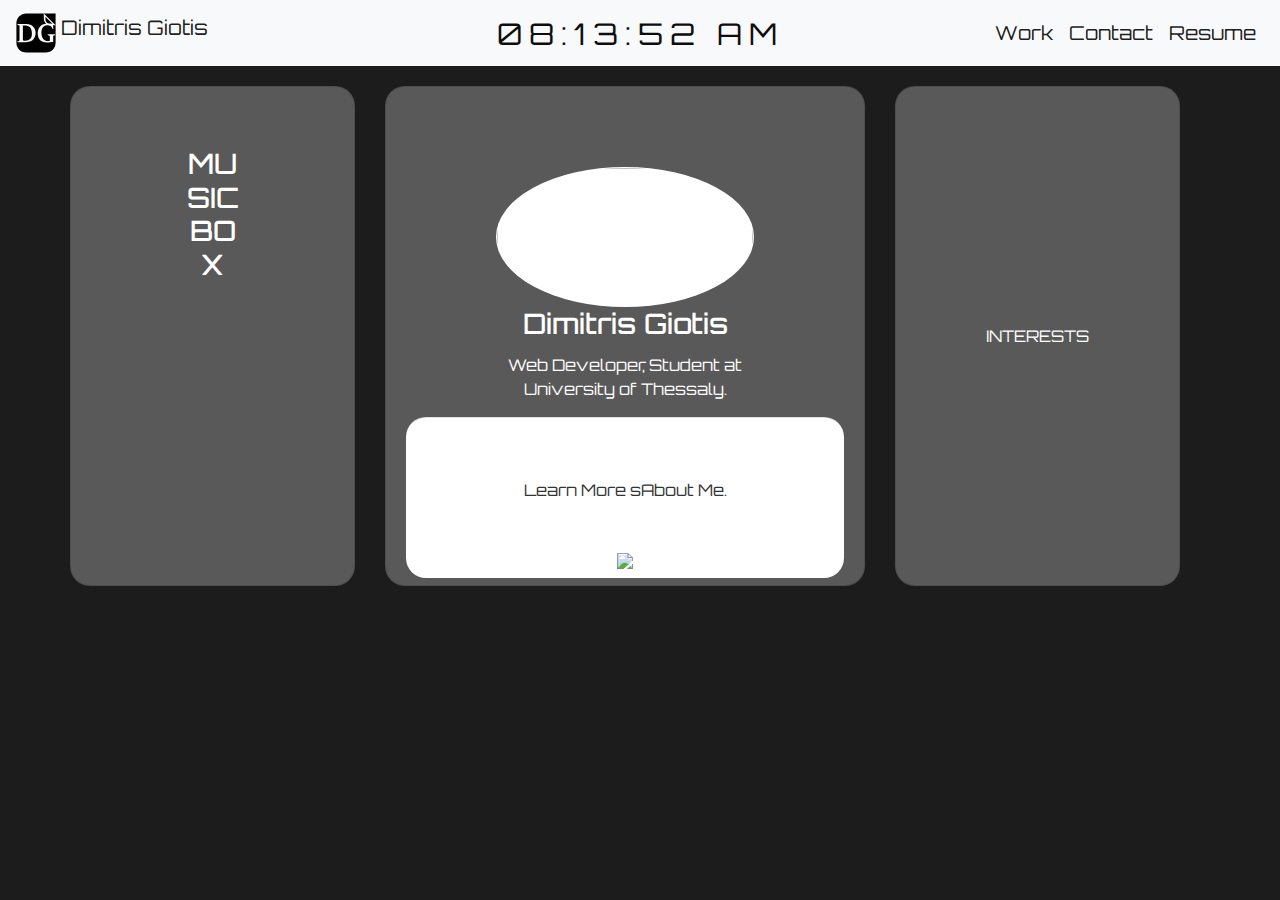
==== index.html @ 6e77fe8d "itworxdd" ====
<!DOCTYPE html>
<html lang="en">
<head>
    <meta charset="UTF-8">
    <meta http-equiv="X-UA-Compatible" content="IE=edge">
    <meta name="viewport" content="width=device-width, initial-scale=1.0">
    <link rel="stylesheet" href="https://cdn.jsdelivr.net/npm/bootstrap@4.3.1/dist/css/bootstrap.min.css" integrity="sha384-ggOyR0iXCbMQv3Xipma34MD+dH/1fQ784/j6cY/iJTQUOhcWr7x9JvoRxT2MZw1T" crossorigin="anonymous">
    <link rel="stylesheet" href="styles.css">
    <link href="https://fonts.googleapis.com/css2?family=Montserrat&family=Orbitron&family=Roboto:ital,wght@0,300;1,400&display=swap" rel="stylesheet"> 
    <title>Dimitris Giotis Profile</title>
</head>
<body>
    
        <nav class=" navbar navbar-expand-sm navbar-light bg-light">
            <a 
                href="#"
                class="navbar-brand">
                <img class="d-inline-block align-top"
                     src="logo.svg"
                     height="40px"
                     width="40px"/>
                     Dimitris Giotis
            </a>
            <div id="MyClockDisplay" class="clock" style="justify-content:bottom" onload="showTime()">
            </div>
            <div class="collapse navbar-collapse" id="navbarNav">
                <ul class="navbar-nav">
                    <li class="nav-item active" id="Work">
                        <a href="#" class="nav-link active">Work</a>
                    </li>
                    <li class="nav-item active"id="Contact">
                        <a href="#" class="nav-link active">Contact</a>
                    </li>
                    <li class="nav-item active" id="Resume">
                        <a href="#" class="nav-link active">Resume</a>
                    </li>
                </ul>
                
            </div>
        </nav>



        <div class="card-deck justify-content-center">
            <div class="container">
                <div class="row">
                    <div class="card col-lg-3 col-md-12 col-sm-12 col-3 col-xs-12">
                        <div class="card-body ">
                            <h3 class="card-title">MUSIC BOX</h3>
                            <iframe style="border-radius:12px" src="https://open.spotify.com/embed/playlist/22abQlBaelhXcKUdrqdOMu?utm_source=generator" width="100%" height="352" frameBorder="0" allowfullscreen="" allow="autoplay; clipboard-write; encrypted-media; fullscreen; picture-in-picture" loading="lazy"></iframe>
                        </div>
                        
                        
        
                    </div>
                    <div class="card col-lg-6  col-md-12 col-sm-12 col-6">
                        
                        <div class="card-body">
                            <img src="images/profile pic.jpg" class="card-img">
                            <h3 class="card-title">Dimitris Giotis</h3>
                            <p class="card-text">Web Developer, Student at University of Thessaly.</p>
                            <div class="card-footer">
                                <p class="card-text">Learn More sAbout Me.</p>
                               
                               
                                <p class="card-text-info" id="inf">
                                        Ονομάζομαι Γιώτης Δημήτριος και κατάγομαι από ένα πανέμορφο χωριό της Ηπείρου
                                        , το Μέτσοβο.Είμαι 23 ετών και τα τελευταία έξι χρόνια ζώ,φοιτώ και εργάζομαι στη
                                        Λάρισα.Είμαι φοιτητής στο Τμήμα Μηχανικών Πληροφορικής του Πρώην ΤΕΙ
                                        Θεσσαλίας και η ειδικότητά μου είναι Μηχανικός Λογισμικού.Παράλληλα με τις
                                        σπουδές μου έχω εργαστεί ως Μπαρτέντερ και Σερβιτόρος , κάτι που με έμαθε να
                                        εργάζομαι σκληρά και να είμαι συνεπής στις αρμοδιότητές μου και να θέλω συνεχώς
                                        να βελτιόνομαι. Στον ελεύθερο χρόνο μου ακούω μουσική, ζωγραφίζω, μαγειρέυω
                                        (πειραματικά :Ρ) και μου αρέσει να ταξιδεύω εσωτερικό και εξωτερικό με σκοπό να
                                        γνωρίζω κουλτούρες, ιδεολογίες και καινούριους ανθρώπους
                                </p>
                            </div>
                            <button  type="button" class="bottom-arrow ">
                                <img src="images/down-arrow.png" >
                            </button>
                        </div>

                        
                        
                        
                    </div>
                    <div class="interests-box card justify-content-center col-lg-3 col-md-12 col-sm-12 col-3">
                        <div>
                            INTERESTS
                        </div>
                    </div>
                </div>

            </div>
            
            
            
            
        </div>
        
    
    <script src="script.js"></script>
</body>
</html>
---- styles.css ----
*{
    margin: 0;
    padding: 0;
    font-family: Orbitron;
    
}

body{
    background-color: #1d1c1c; 
 }


#navbarNav{
    justify-items: center;
    justify-content: right;
}

#navbarNav:hover{
    color: blueviolet;
}

.navbar-nav{
    display: flex;
    font-size: 1.2em;
}

.clock {
    position: absolute;
    top: 50%;
    left: 50%;
    transform: translateX(-50%) translateY(-50%);
    color: #0e0d0d;
    font-size: 30px;
    font-family: Orbitron;
    letter-spacing: 7px;
}


.card-deck{
    width: 100%;
    height: 90vh;
    /* background-color: #7e2121; */
    background-size: cover;
    background-position: center;
    display: flex;
    
    justify-content: center;
    
}
.card{
    background-color: #5a5959;
    width: 60%;
    height: 500px;
    margin-top: 20px;
    text-align: center;
    padding: 40px 90px;
    color: #fff;
    /* position: relative; */
    border-radius: 20px;
}

.card-img{
    height: 140px;
    width: 100%;
    border-radius: 50%;
    background: #fff;
    padding: 1px;
    margin-top: 20px;
    
    
}
.card-footer{
    background-color: #ffffff;
    color:#333;
    padding: 60px 0;
    margin-left: -90px;
    margin-right: -90px;
    margin-bottom: -40px;
    border-radius: 20px;
}

.bottom-arrow{
    background-color: rgb(255, 255, 255, 1);
    border: none;
    
    
}
.bottom-arrow img{
    width: 25px;
    margin-top:15px;
    background-color: rgb(255, 255, 255 , 1);
    transition: transform 0.2s ease-in-out;
    
}
.bottom-arrow.rotate img {
    transform: rotate(180deg);
}

#inf{
    display: none;
}




.interests-box{
    background-color: #5a5959;
    width: 60%;
    height: 500px;
    margin-top: 20px;
    text-align: center;
    padding: 40px 90px;
    color: #fff;
    position: relative;
    border-radius: 20px;
}
.music-box{
    /* background-color: #5a5959; */
    width: 60%;
    height: 500px;
    margin-top: 20px;
    padding: 40px 90px;
    border: none;
    border-radius: 20px;
}

.playlist{
    width: 100%;
}
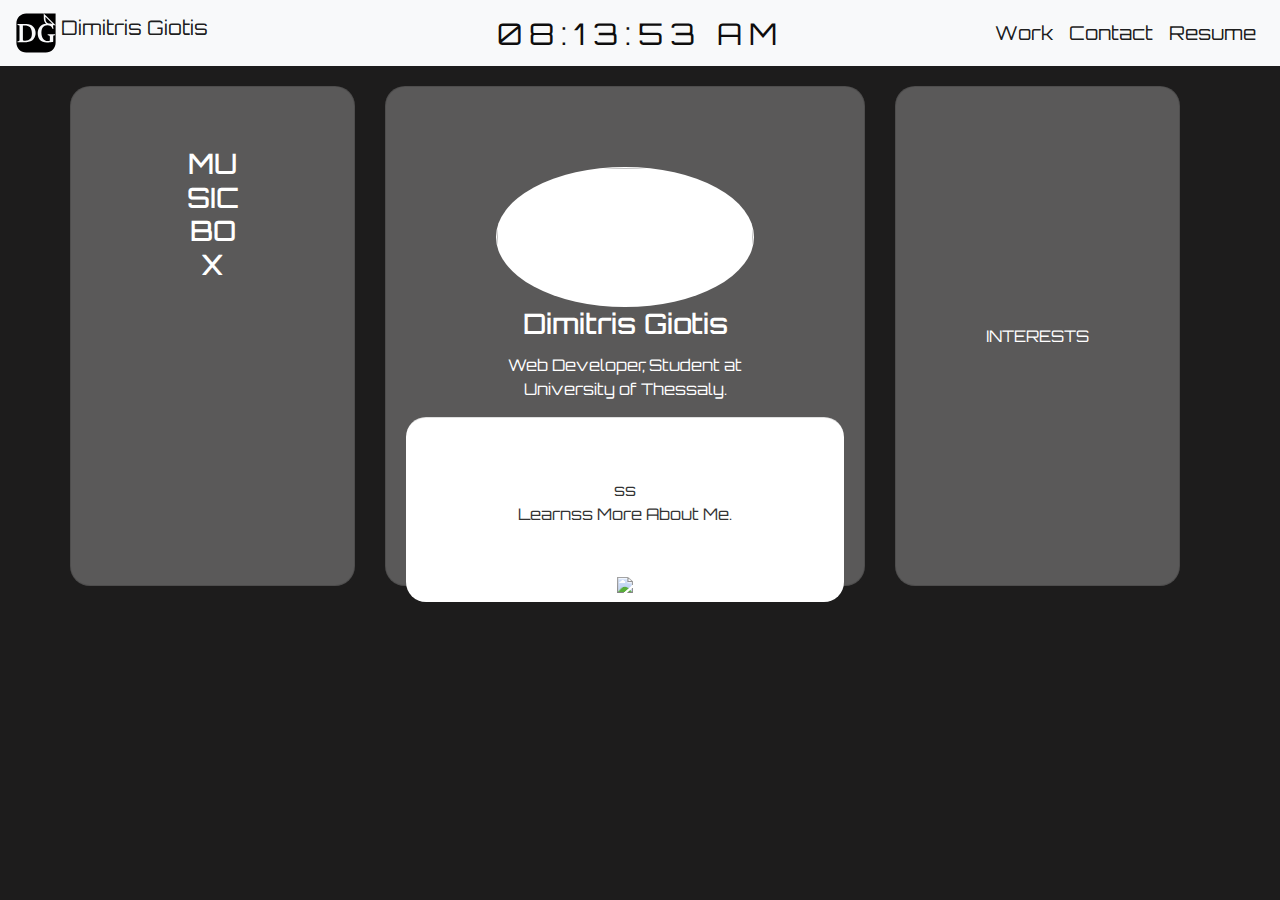
==== commit 904e05a9: "dfs" ====
--- a/index.html
+++ b/index.html
@@ -59,8 +59,8 @@
                             <img src="images/profile pic.jpg" class="card-img">
                             <h3 class="card-title">Dimitris Giotis</h3>
                             <p class="card-text">Web Developer, Student at University of Thessaly.</p>
-                            <div class="card-footer">
-                                <p class="card-text">Learn More sAbout Me.</p>
+                            <div class="card-footer">ss
+                                <p class="card-text">Learnss More About Me.</p>
                                
                                
                                 <p class="card-text-info" id="inf">
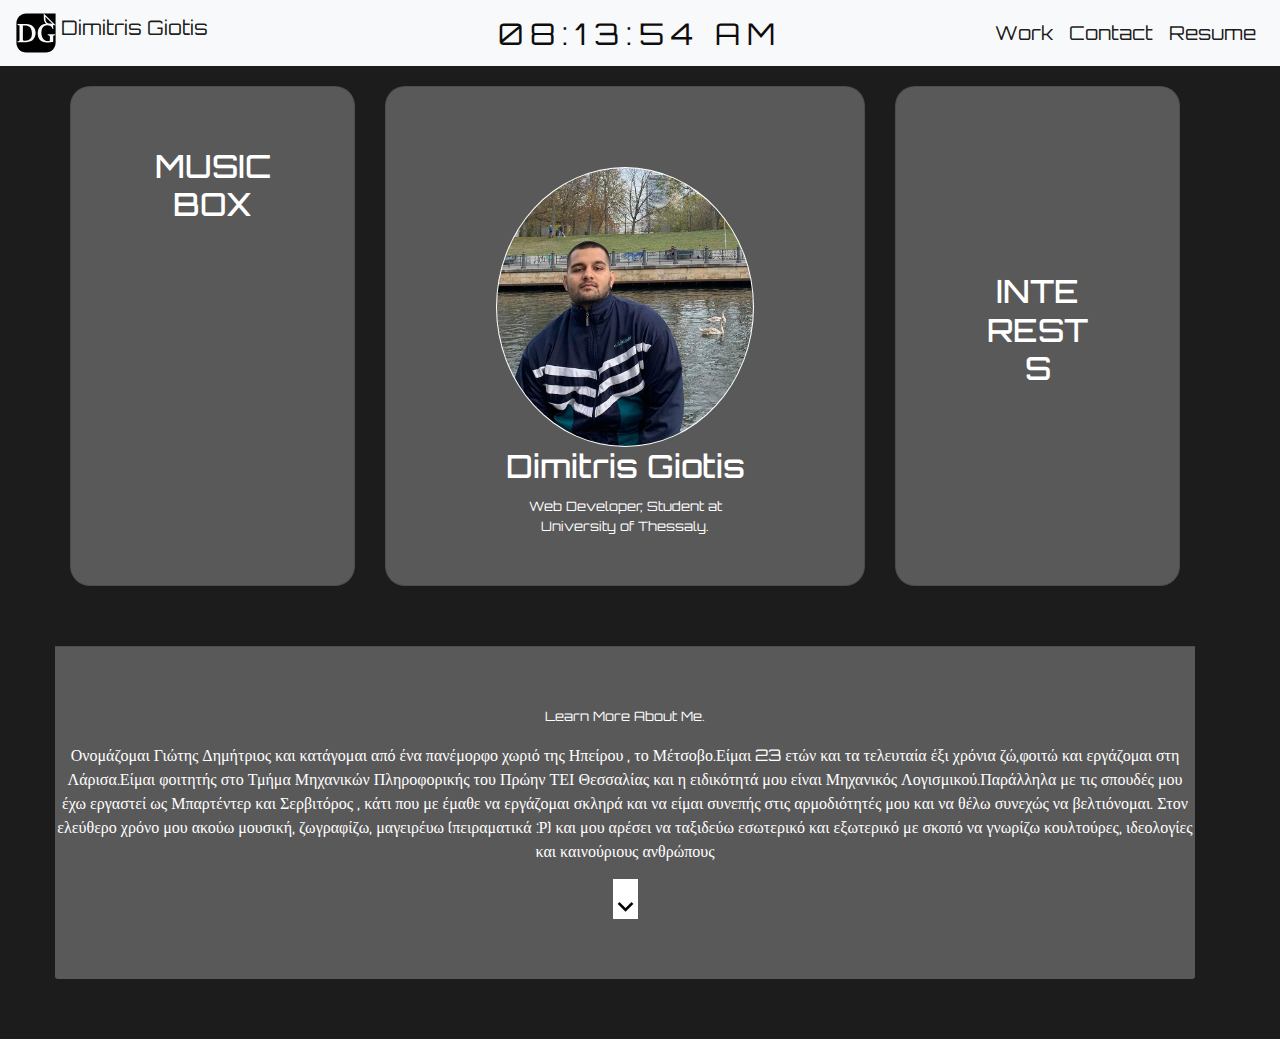
==== commit c94317af: "changes with bootstrap" ====
--- a/index.html
+++ b/index.html
@@ -45,9 +45,11 @@
             <div class="container">
                 <div class="row">
                     <div class="card col-lg-3 col-md-12 col-sm-12 col-3 col-xs-12">
-                        <div class="card-body ">
-                            <h3 class="card-title">MUSIC BOX</h3>
-                            <iframe style="border-radius:12px" src="https://open.spotify.com/embed/playlist/22abQlBaelhXcKUdrqdOMu?utm_source=generator" width="100%" height="352" frameBorder="0" allowfullscreen="" allow="autoplay; clipboard-write; encrypted-media; fullscreen; picture-in-picture" loading="lazy"></iframe>
+                        <div class="card-body cd" >
+                            <span class=" row justify-content-center text-align-center ">
+                                <h3 class="card-title justify-content-center text-align-center">MUSIC BOX</h3>
+                            </span>
+                            <iframe style="border-radius:12px" src="https://open.spotify.com/embed/playlist/4RZ4Qv1exTh0uZC0K8ZBBY?utm_source=generator" width="100%" height="352" frameBorder="0" allowfullscreen="" allow="autoplay; clipboard-write; encrypted-media; fullscreen; picture-in-picture" loading="lazy"></iframe>
                         </div>
                         
                         
@@ -59,25 +61,8 @@
                             <img src="images/profile pic.jpg" class="card-img">
                             <h3 class="card-title">Dimitris Giotis</h3>
                             <p class="card-text">Web Developer, Student at University of Thessaly.</p>
-                            <div class="card-footer">ss
-                                <p class="card-text">Learnss More About Me.</p>
-                               
-                               
-                                <p class="card-text-info" id="inf">
-                                        Ονομάζομαι Γιώτης Δημήτριος και κατάγομαι από ένα πανέμορφο χωριό της Ηπείρου
-                                        , το Μέτσοβο.Είμαι 23 ετών και τα τελευταία έξι χρόνια ζώ,φοιτώ και εργάζομαι στη
-                                        Λάρισα.Είμαι φοιτητής στο Τμήμα Μηχανικών Πληροφορικής του Πρώην ΤΕΙ
-                                        Θεσσαλίας και η ειδικότητά μου είναι Μηχανικός Λογισμικού.Παράλληλα με τις
-                                        σπουδές μου έχω εργαστεί ως Μπαρτέντερ και Σερβιτόρος , κάτι που με έμαθε να
-                                        εργάζομαι σκληρά και να είμαι συνεπής στις αρμοδιότητές μου και να θέλω συνεχώς
-                                        να βελτιόνομαι. Στον ελεύθερο χρόνο μου ακούω μουσική, ζωγραφίζω, μαγειρέυω
-                                        (πειραματικά :Ρ) και μου αρέσει να ταξιδεύω εσωτερικό και εξωτερικό με σκοπό να
-                                        γνωρίζω κουλτούρες, ιδεολογίες και καινούριους ανθρώπους
-                                </p>
-                            </div>
-                            <button  type="button" class="bottom-arrow ">
-                                <img src="images/down-arrow.png" >
-                            </button>
+                            
+                           
                         </div>
 
                         
@@ -86,9 +71,31 @@
                     </div>
                     <div class="interests-box card justify-content-center col-lg-3 col-md-12 col-sm-12 col-3">
                         <div>
-                            INTERESTS
+                            <h3 class="card-title justify-content-center text-align-center">INTERESTS</h3>
                         </div>
                     </div>
+                </div>
+                <div class="row justify-content-center">
+                    <div class="card-footer col-12">
+                        <p class="card-text">Learn More About Me.</p>
+                       
+                       
+                        <p class="card-text-info" id="inf">
+                                Ονομάζομαι Γιώτης Δημήτριος και κατάγομαι από ένα πανέμορφο χωριό της Ηπείρου
+                                , το Μέτσοβο.Είμαι 23 ετών και τα τελευταία έξι χρόνια ζώ,φοιτώ και εργάζομαι στη
+                                Λάρισα.Είμαι φοιτητής στο Τμήμα Μηχανικών Πληροφορικής του Πρώην ΤΕΙ
+                                Θεσσαλίας και η ειδικότητά μου είναι Μηχανικός Λογισμικού.Παράλληλα με τις
+                                σπουδές μου έχω εργαστεί ως Μπαρτέντερ και Σερβιτόρος , κάτι που με έμαθε να
+                                εργάζομαι σκληρά και να είμαι συνεπής στις αρμοδιότητές μου και να θέλω συνεχώς
+                                να βελτιόνομαι. Στον ελεύθερο χρόνο μου ακούω μουσική, ζωγραφίζω, μαγειρέυω
+                                (πειραματικά :Ρ) και μου αρέσει να ταξιδεύω εσωτερικό και εξωτερικό με σκοπό να
+                                γνωρίζω κουλτούρες, ιδεολογίες και καινούριους ανθρώπους
+                        </p>
+                        <button  type="button" class="bottom-arrow ">
+                            <img src="images/down-arrow.png" >
+                        </button>
+                    </div>
+
                 </div>
 
             </div>
--- a/styles.css
+++ b/styles.css
@@ -34,6 +34,13 @@
     font-family: Orbitron;
     letter-spacing: 7px;
 }
+.card-text{
+    font-size: small;
+}
+.card-title{
+    font-size: xx-large;
+    position: static;
+}
 
 
 .card-deck{
@@ -55,28 +62,32 @@
     text-align: center;
     padding: 40px 90px;
     color: #fff;
-    /* position: relative; */
     border-radius: 20px;
 }
 
 .card-img{
-    height: 140px;
+    height: 280px;
     width: 100%;
     border-radius: 50%;
     background: #fff;
     padding: 1px;
-    margin-top: 20px;
+    margin-top: 20px; 
+}
+
+.card-body{
+    height: 90vh;
+    width: 100%;
+}
+
+.card-footer{
+    justify-content: center;
+    text-align: center;
+    background-color: #5a5959;
+    color:#fff;
+    padding: 60px 0;
+    margin: 60px -90px ;
+    border-radius: 20px;
     
-    
-}
-.card-footer{
-    background-color: #ffffff;
-    color:#333;
-    padding: 60px 0;
-    margin-left: -90px;
-    margin-right: -90px;
-    margin-bottom: -40px;
-    border-radius: 20px;
 }
 
 .bottom-arrow{
@@ -97,7 +108,8 @@
 }
 
 #inf{
-    display: none;
+    background-color:#5a5959;
+    border-radius: 20px;
 }
 
 
@@ -122,8 +134,18 @@
     padding: 40px 90px;
     border: none;
     border-radius: 20px;
+   
 }
 
 .playlist{
     width: 100%;
-}+}
+
+#frame{
+    align-items: center;
+}
+/* iframe {
+    display: ;
+    margin: ;
+    width: 1400px;
+  } */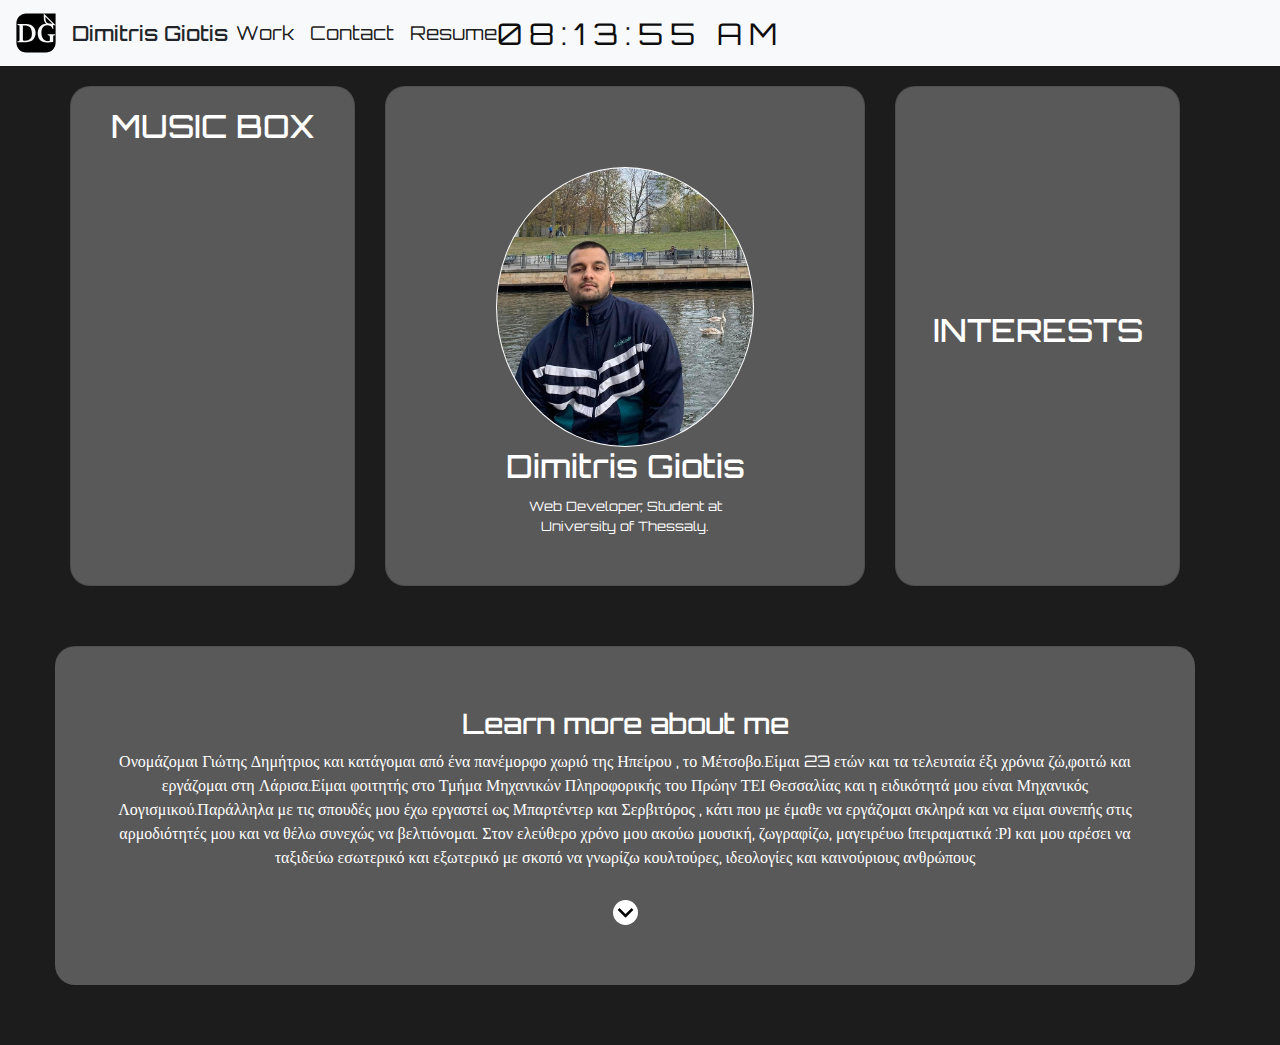
==== commit 8cef315f: "upgraded responsive" ====
--- a/index.html
+++ b/index.html
@@ -19,17 +19,21 @@
                      src="logo.svg"
                      height="40px"
                      width="40px"/>
-                     Dimitris Giotis
+                     
             </a>
-            <div id="MyClockDisplay" class="clock" style="justify-content:bottom" onload="showTime()">
+            <h3 style="font-size: 1.3em; margin-bottom: 0;">Dimitris Giotis</h3>
+            <button class="navbar-toggler" type="button" data-toggle="collapse" data-target="#navbarToggler"aria-controls="navbarToggler" aria-expanded="false" aria-label="Toggle navigation">
+                <span class="navbar-toggler-icon"> </span>
+            </button>
+            <div id="MyClockDisplay" class="clock d-none d-xl-block " style="justify-content:bottom" onload="showTime()">
             </div>
-            <div class="collapse navbar-collapse" id="navbarNav">
-                <ul class="navbar-nav">
+            <div class="collapse navbar-collapse" id="navbarToggler">
+                <ul class="navbar-nav mr-auto mt-2 mt-lg-0">
                     <li class="nav-item active" id="Work">
                         <a href="#" class="nav-link active">Work</a>
                     </li>
                     <li class="nav-item active"id="Contact">
-                        <a href="#" class="nav-link active">Contact</a>
+                        <a href="#" class="nav-link active Navbar__Link-toggle">Contact</a>
                     </li>
                     <li class="nav-item active" id="Resume">
                         <a href="#" class="nav-link active">Resume</a>
@@ -44,10 +48,10 @@
         <div class="card-deck justify-content-center">
             <div class="container">
                 <div class="row">
-                    <div class="card col-lg-3 col-md-12 col-sm-12 col-3 col-xs-12">
-                        <div class="card-body cd" >
-                            <span class=" row justify-content-center text-align-center ">
-                                <h3 class="card-title justify-content-center text-align-center">MUSIC BOX</h3>
+                    <div class="card nopad col-lg-3 col-md-12 col-sm-12 col-12 col-xs-12">
+                        <div >
+                            <span class=" row mb-title justify-content-center text-align-center ">
+                                <h3 class="card-title  justify-content-center text-align-center">MUSIC BOX</h3>
                             </span>
                             <iframe style="border-radius:12px" src="https://open.spotify.com/embed/playlist/4RZ4Qv1exTh0uZC0K8ZBBY?utm_source=generator" width="100%" height="352" frameBorder="0" allowfullscreen="" allow="autoplay; clipboard-write; encrypted-media; fullscreen; picture-in-picture" loading="lazy"></iframe>
                         </div>
@@ -55,10 +59,10 @@
                         
         
                     </div>
-                    <div class="card col-lg-6  col-md-12 col-sm-12 col-6">
+                    <div class="card col-lg-6  col-md-12 col-sm-12 col-12">
                         
-                        <div class="card-body">
-                            <img src="images/profile pic.jpg" class="card-img">
+                        <div class="card-body profile">
+                            <img src="images/profile pic.jpg" class="card-img fluid">
                             <h3 class="card-title">Dimitris Giotis</h3>
                             <p class="card-text">Web Developer, Student at University of Thessaly.</p>
                             
@@ -69,15 +73,15 @@
                         
                         
                     </div>
-                    <div class="interests-box card justify-content-center col-lg-3 col-md-12 col-sm-12 col-3">
+                    <div class="interests-box card justify-content-center col-lg-3 col-md-12 col-sm-12 col-12">
                         <div>
                             <h3 class="card-title justify-content-center text-align-center">INTERESTS</h3>
                         </div>
                     </div>
                 </div>
                 <div class="row justify-content-center">
-                    <div class="card-footer col-12">
-                        <p class="card-text">Learn More About Me.</p>
+                    <div class="card-footer col-12" style="border-radius: 20px;">
+                        <h3>Learn more about me</h3>
                        
                        
                         <p class="card-text-info" id="inf">
--- a/styles.css
+++ b/styles.css
@@ -9,15 +9,15 @@
     background-color: #1d1c1c; 
  }
 
-
-#navbarNav{
+/* 
+#navbarToggler{
     justify-items: center;
     justify-content: right;
 }
 
-#navbarNav:hover{
+#navbarToggler:hover{
     color: blueviolet;
-}
+} */
 
 .navbar-nav{
     display: flex;
@@ -33,13 +33,19 @@
     font-size: 30px;
     font-family: Orbitron;
     letter-spacing: 7px;
+    
 }
 .card-text{
     font-size: small;
 }
 .card-title{
+    
     font-size: xx-large;
     position: static;
+ 
+}
+.mb-title{
+    padding: 20px;
 }
 
 
@@ -54,15 +60,26 @@
     justify-content: center;
     
 }
+
+@media screen and (max-width:768px){
+    .card-deck{
+        height: 100% !important;
+    }
+}
 .card{
     background-color: #5a5959;
     width: 60%;
     height: 500px;
     margin-top: 20px;
+    padding: 40px 90px;
     text-align: center;
-    padding: 40px 90px;
     color: #fff;
     border-radius: 20px;
+}
+
+.nopad{
+    padding:0px !important;
+
 }
 
 .card-img{
@@ -73,35 +90,40 @@
     padding: 1px;
     margin-top: 20px; 
 }
+.card-body.profile{
+    height: 100%;
 
-.card-body{
-    height: 90vh;
-    width: 100%;
 }
+
 
 .card-footer{
     justify-content: center;
     text-align: center;
     background-color: #5a5959;
     color:#fff;
-    padding: 60px 0;
-    margin: 60px -90px ;
+    padding: 60px;
+    margin: 60px;
     border-radius: 20px;
     
 }
 
 .bottom-arrow{
-    background-color: rgb(255, 255, 255, 1);
+    background-color:transparent;
     border: none;
     
     
+    
+}
+
+button:focus{
+    outline: 0px;
 }
 .bottom-arrow img{
     width: 25px;
     margin-top:15px;
     background-color: rgb(255, 255, 255 , 1);
     transition: transform 0.2s ease-in-out;
-    
+    border-radius: 50%;
 }
 .bottom-arrow.rotate img {
     transform: rotate(180deg);
@@ -121,31 +143,23 @@
     height: 500px;
     margin-top: 20px;
     text-align: center;
-    padding: 40px 90px;
+    padding: 0px;
     color: #fff;
     position: relative;
     border-radius: 20px;
 }
+
+.interests-box:hover{
+    background-color: #e64d11;
+}
+
+
 .music-box{
-    /* background-color: #5a5959; */
-    width: 60%;
+    width: 100%;
     height: 500px;
-    margin-top: 20px;
-    padding: 40px 90px;
+    
+    padding: 0px 50px;
     border: none;
     border-radius: 20px;
    
 }
-
-.playlist{
-    width: 100%;
-}
-
-#frame{
-    align-items: center;
-}
-/* iframe {
-    display: ;
-    margin: ;
-    width: 1400px;
-  } */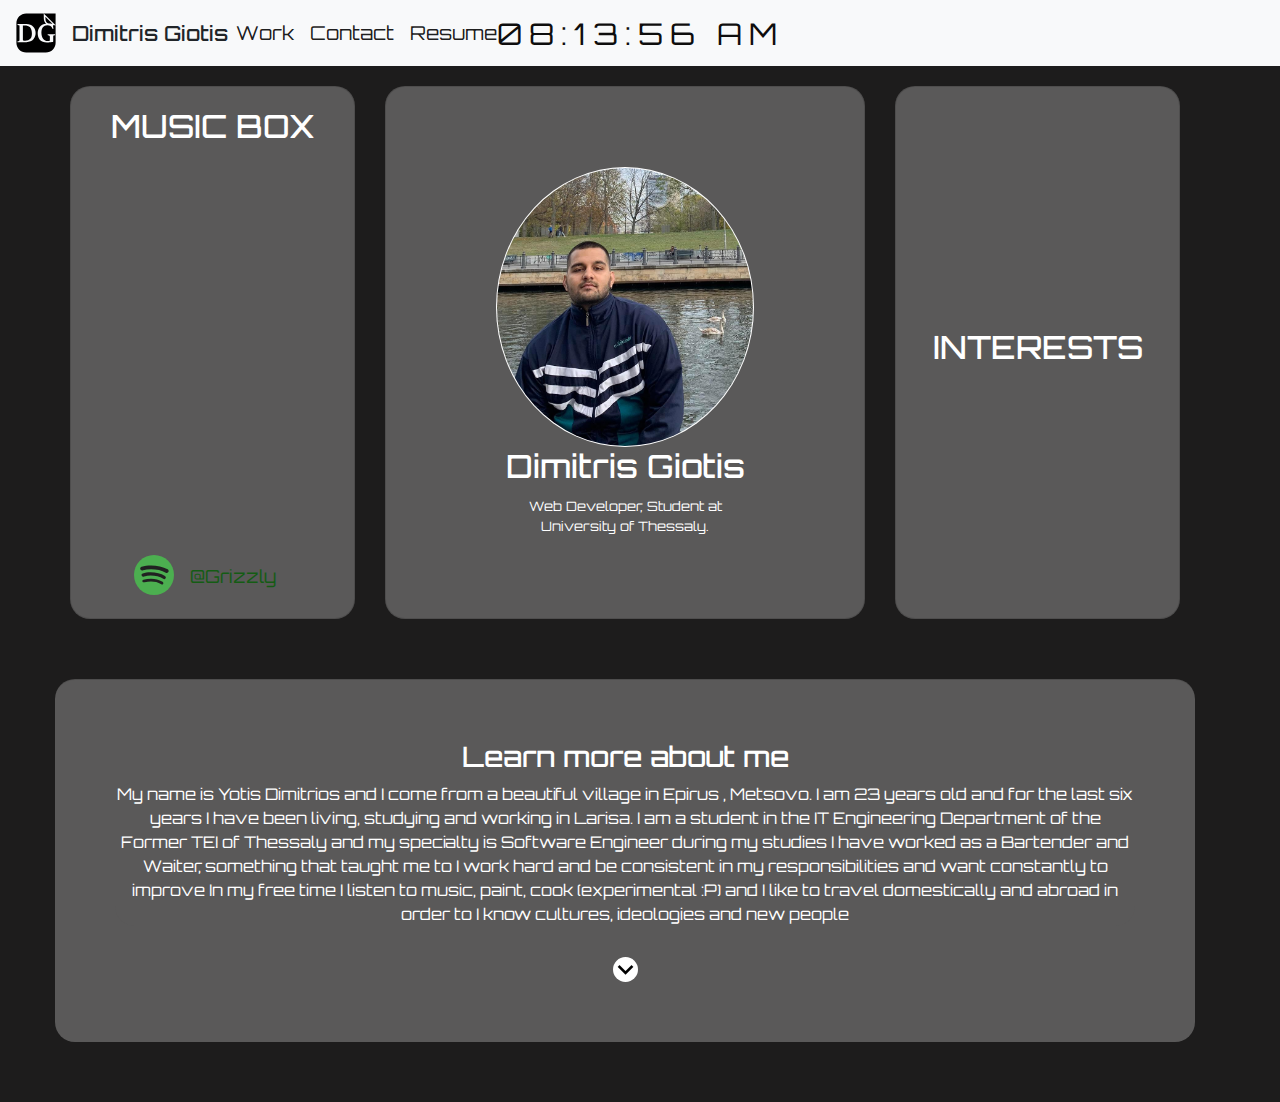
==== commit e6e7021b: "organised css" ====
--- a/index.html
+++ b/index.html
@@ -47,53 +47,73 @@
 
         <div class="card-deck justify-content-center">
             <div class="container">
+
+                <!-- CARDS -->
+
                 <div class="row">
+                    <!-- MUSIC BOX CARD-->
                     <div class="card nopad col-lg-3 col-md-12 col-sm-12 col-12 col-xs-12">
+                        
                         <div >
                             <span class=" row mb-title justify-content-center text-align-center ">
                                 <h3 class="card-title  justify-content-center text-align-center">MUSIC BOX</h3>
                             </span>
                             <iframe style="border-radius:12px" src="https://open.spotify.com/embed/playlist/4RZ4Qv1exTh0uZC0K8ZBBY?utm_source=generator" width="100%" height="352" frameBorder="0" allowfullscreen="" allow="autoplay; clipboard-write; encrypted-media; fullscreen; picture-in-picture" loading="lazy"></iframe>
+                            <span class="row mb-title justify-content-center text-align-center">
+                                <svg xmlns="http://www.w3.org/2000/svg" enable-background="new 0 0 24 24" viewBox="0 0 24 24" id="spotify" height="40px">
+                                    <circle cx="12" cy="12" r="12" fill="#4caf50">
+
+                                    </circle>
+                                    <path fill="#212121" d="M16.872 17.656v.001c-.203 0-.329-.063-.518-.174-3.019-1.82-6.532-1.896-10.002-1.185-.189.049-.436.126-.576.126-.47 0-.765-.373-.765-.765 0-.499.295-.736.659-.813 3.963-.875 8.013-.798 11.467 1.268.295.189.47.358.47.798 0 .438-.344.744-.735.744zM18.175 14.483h-.001c-.252 0-.421-.111-.596-.203-3.025-1.79-7.533-2.512-11.545-1.423-.232.063-.358.126-.576.126-.518 0-.938-.421-.938-.938s.252-.861.75-1.001c1.345-.378 2.719-.659 4.732-.659 3.14 0 6.174.779 8.565 2.202.392.232.547.533.547.953-.005.521-.411.943-.938.943zM4.548 6.998c1.703-.499 3.61-.735 5.686-.735 3.532 0 7.234.735 9.939 2.313.378.218.624.518.624 1.093 0 .658-.533 1.127-1.122 1.127l-.001-.001c-.252 0-.407-.063-.625-.189-3.444-2.056-9.605-2.549-13.591-1.436-.175.048-.393.125-.625.125-.639 0-1.127-.499-1.127-1.142 0-.657.407-1.029.842-1.155z">
+
+                                    </path>
+                                </svg>
+                                <a href="https://open.spotify.com/user/dgiotis21?si=db051a9698024f7e" class="Grizzly nav-link active">
+                                    @Grizzly
+                                </a>
+                            </span>
                         </div>
+
                         
                         
         
                     </div>
+
+                    <!-- PROFILE CARD-->
                     <div class="card col-lg-6  col-md-12 col-sm-12 col-12">
-                        
                         <div class="card-body profile">
                             <img src="images/profile pic.jpg" class="card-img fluid">
                             <h3 class="card-title">Dimitris Giotis</h3>
                             <p class="card-text">Web Developer, Student at University of Thessaly.</p>
                             
                            
-                        </div>
-
-                        
-                        
-                        
+                        </div>            
                     </div>
+                    
+                    <!-- INTERESTS CARD-->
                     <div class="interests-box card justify-content-center col-lg-3 col-md-12 col-sm-12 col-12">
                         <div>
                             <h3 class="card-title justify-content-center text-align-center">INTERESTS</h3>
                         </div>
                     </div>
+
                 </div>
                 <div class="row justify-content-center">
                     <div class="card-footer col-12" style="border-radius: 20px;">
-                        <h3>Learn more about me</h3>
+                        <h3>Learn more about me</h3>   
+
                        
                        
                         <p class="card-text-info" id="inf">
-                                Ονομάζομαι Γιώτης Δημήτριος και κατάγομαι από ένα πανέμορφο χωριό της Ηπείρου
-                                , το Μέτσοβο.Είμαι 23 ετών και τα τελευταία έξι χρόνια ζώ,φοιτώ και εργάζομαι στη
-                                Λάρισα.Είμαι φοιτητής στο Τμήμα Μηχανικών Πληροφορικής του Πρώην ΤΕΙ
-                                Θεσσαλίας και η ειδικότητά μου είναι Μηχανικός Λογισμικού.Παράλληλα με τις
-                                σπουδές μου έχω εργαστεί ως Μπαρτέντερ και Σερβιτόρος , κάτι που με έμαθε να
-                                εργάζομαι σκληρά και να είμαι συνεπής στις αρμοδιότητές μου και να θέλω συνεχώς
-                                να βελτιόνομαι. Στον ελεύθερο χρόνο μου ακούω μουσική, ζωγραφίζω, μαγειρέυω
-                                (πειραματικά :Ρ) και μου αρέσει να ταξιδεύω εσωτερικό και εξωτερικό με σκοπό να
-                                γνωρίζω κουλτούρες, ιδεολογίες και καινούριους ανθρώπους
+                            My name is Yotis Dimitrios and I come from a beautiful village in Epirus
+                            , Metsovo. I am 23 years old and for the last six years I have been living, studying and working in
+                            Larisa. I am a student in the IT Engineering Department of the Former TEI
+                            of Thessaly and my specialty is Software Engineer
+                            during my studies I have worked as a Bartender and Waiter, something that taught me to
+                            I work hard and be consistent in my responsibilities and want constantly
+                            to improve In my free time I listen to music, paint, cook
+                            (experimental :P) and I like to travel domestically and abroad in order to
+                            I know cultures, ideologies and new people
                         </p>
                         <button  type="button" class="bottom-arrow ">
                             <img src="images/down-arrow.png" >
--- a/styles.css
+++ b/styles.css
@@ -69,7 +69,6 @@
 .card{
     background-color: #5a5959;
     width: 60%;
-    height: 500px;
     margin-top: 20px;
     padding: 40px 90px;
     text-align: center;
@@ -104,6 +103,7 @@
     padding: 60px;
     margin: 60px;
     border-radius: 20px;
+ 
     
 }
 
@@ -132,6 +132,7 @@
 #inf{
     background-color:#5a5959;
     border-radius: 20px;
+    color:#ffffff;
 }
 
 
@@ -140,7 +141,7 @@
 .interests-box{
     background-color: #5a5959;
     width: 60%;
-    height: 500px;
+   
     margin-top: 20px;
     text-align: center;
     padding: 0px;
@@ -163,3 +164,19 @@
     border-radius: 20px;
    
 }
+
+.Grizzly{
+    color: rgb(20, 92, 20);
+    text-decoration: none;
+    font-size: large;
+    text-align: center;
+}
+.Grizzly:hover{
+    color:#e64d11;
+}
+
+.spotify-icon{
+    height: 60px;
+    width: 60px;
+    border-radius: 50%;
+}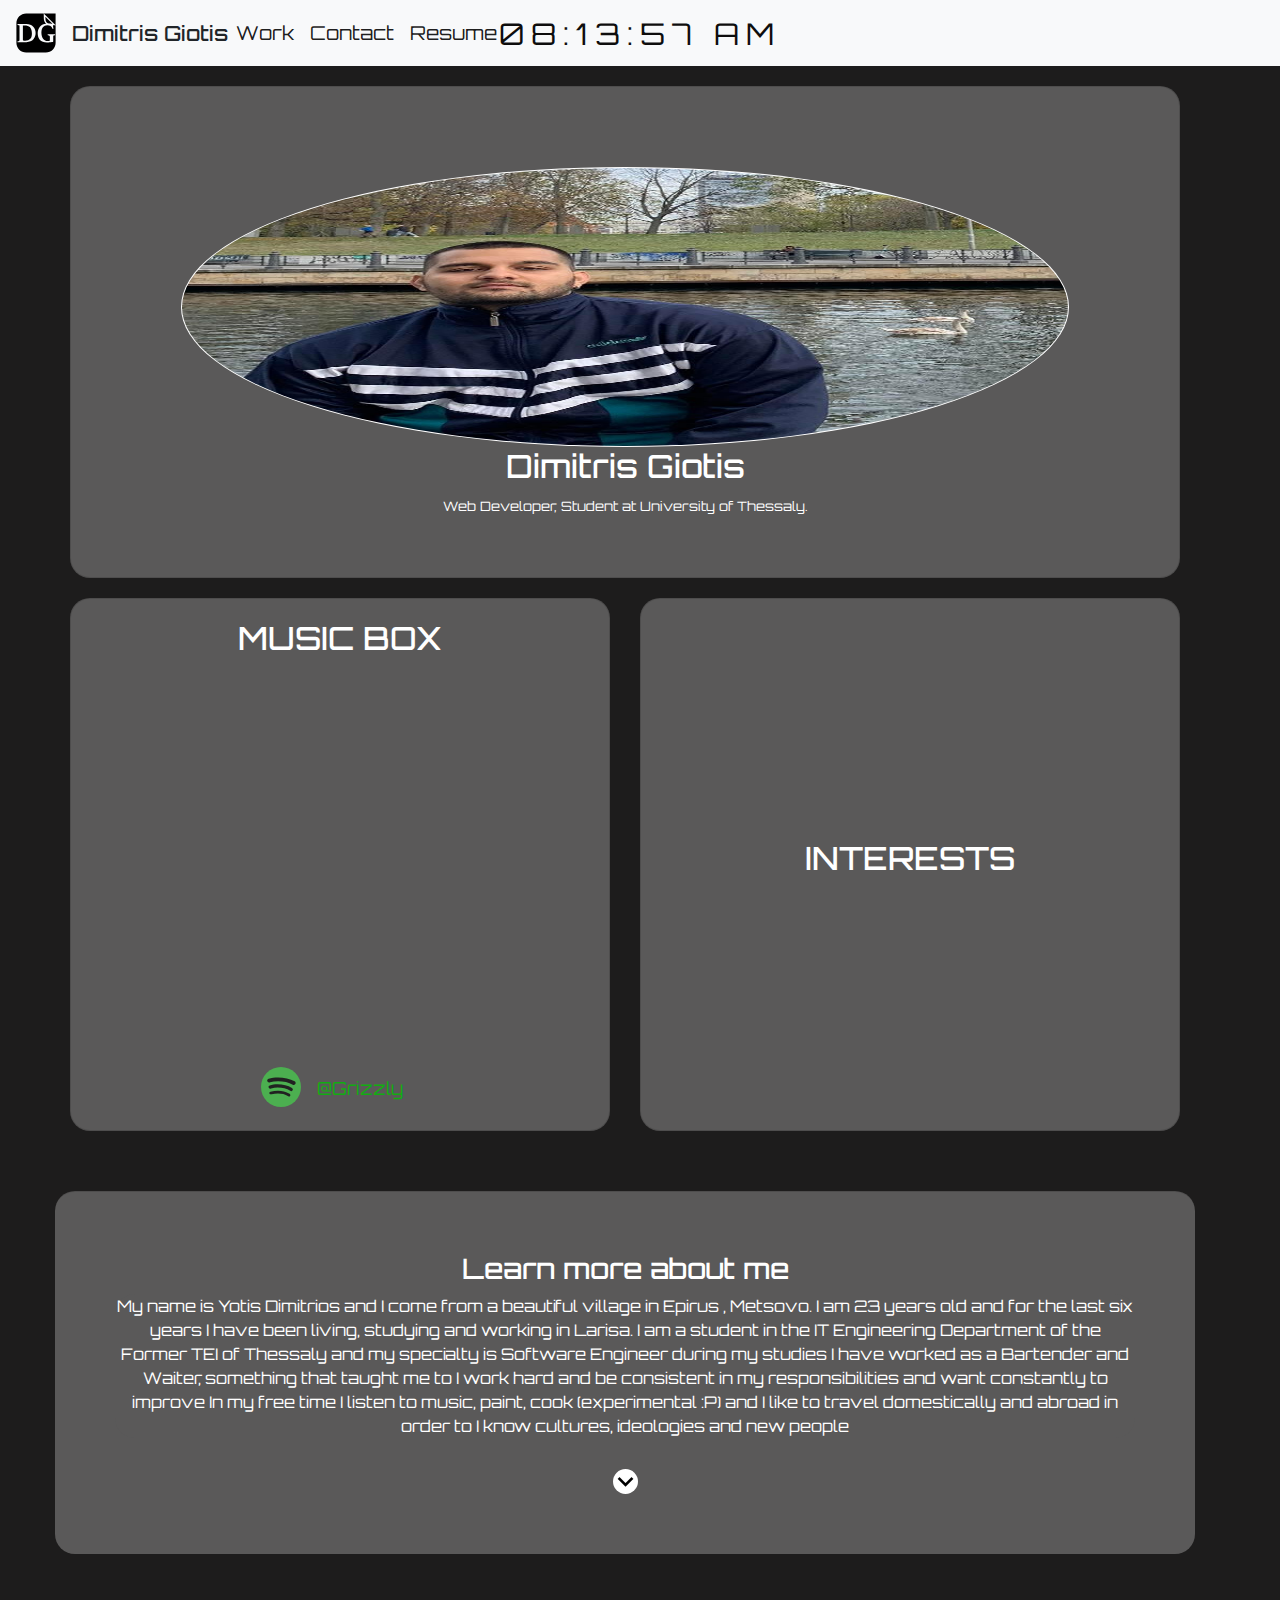
==== commit efbb6708: "layout upgraded" ====
--- a/index.html
+++ b/index.html
@@ -51,8 +51,21 @@
                 <!-- CARDS -->
 
                 <div class="row">
-                    <!-- MUSIC BOX CARD-->
-                    <div class="card nopad col-lg-3 col-md-12 col-sm-12 col-12 col-xs-12">
+                    <!-- PROFILE CARD-->
+                    <div class="card col-xl-12 col-lg-12 col-md-12 col-sm-12 col-12">
+                        <div class="card-body profile">
+                            <img src="images/profile pic.jpg" class="card-img fluid">
+                            <h3 class="card-title">Dimitris Giotis</h3>
+                            <p class="card-text">Web Developer, Student at University of Thessaly.</p>
+                            
+                           
+                        </div>            
+                    </div>
+
+                </div>
+                <div class="row">
+                     <!-- MUSIC BOX CARD-->
+                    <div class="card nopad col-xl-6 col-lg-6 col-md-6 col-sm-12 col-12">
                         
                         <div >
                             <span class=" row mb-title justify-content-center text-align-center ">
@@ -72,32 +85,17 @@
                                     @Grizzly
                                 </a>
                             </span>
-                        </div>
-
-                        
-                        
-        
+                        </div>  
                     </div>
 
-                    <!-- PROFILE CARD-->
-                    <div class="card col-lg-6  col-md-12 col-sm-12 col-12">
-                        <div class="card-body profile">
-                            <img src="images/profile pic.jpg" class="card-img fluid">
-                            <h3 class="card-title">Dimitris Giotis</h3>
-                            <p class="card-text">Web Developer, Student at University of Thessaly.</p>
-                            
-                           
-                        </div>            
-                    </div>
-                    
-                    <!-- INTERESTS CARD-->
-                    <div class="interests-box card justify-content-center col-lg-3 col-md-12 col-sm-12 col-12">
+                    <!-- INTERESTS BOX-->
+                    <div class="interests-box card justify-content-center col-xl-6 col-lg-6 col-md-6 col-sm-12 " width="100%">
                         <div>
                             <h3 class="card-title justify-content-center text-align-center">INTERESTS</h3>
                         </div>
                     </div>
-
                 </div>
+                
                 <div class="row justify-content-center">
                     <div class="card-footer col-12" style="border-radius: 20px;">
                         <h3>Learn more about me</h3>   
--- a/styles.css
+++ b/styles.css
@@ -48,7 +48,7 @@
     padding: 20px;
 }
 
-
+/* CARDS LAYOUT  */
 .card-deck{
     width: 100%;
     height: 90vh;
@@ -61,11 +61,49 @@
     
 }
 
+
+/* MUSIC BOX */
+
+.nopad{
+    padding:0px !important;
+
+}
+
+.music-box{
+    width: 100%;
+    height: 500px;
+    
+    padding: 0px 50px;
+    border: none;
+    border-radius: 20px;
+   
+}
+
+.Grizzly{
+    color: rgb(17, 173, 17);
+    text-decoration: none;
+    font-size: large;
+    text-align: center;
+}
+.Grizzly:hover{
+    color:#e64d11;
+}
+
+.spotify-icon{
+    height: 60px;
+    width: 60px;
+    border-radius: 50%;
+}
+
+
 @media screen and (max-width:768px){
     .card-deck{
         height: 100% !important;
     }
 }
+
+/* PROFILE BOX */
+
 .card{
     background-color: #5a5959;
     width: 60%;
@@ -76,10 +114,7 @@
     border-radius: 20px;
 }
 
-.nopad{
-    padding:0px !important;
 
-}
 
 .card-img{
     height: 280px;
@@ -94,7 +129,27 @@
 
 }
 
+/* INTERESTS BOX */
 
+.interests-box{
+    background-color: #5a5959;
+    width: 100%;
+    min-height:200px ;
+    margin-top: 20px;
+    text-align: center;
+    padding: 0px;
+    color: #fff;
+    position: relative;
+    border-radius: 20px;
+}
+
+.interests-box:hover{
+    background-color: #e64d11;
+}
+
+
+/* LEARN MORE */
+    
 .card-footer{
     justify-content: center;
     text-align: center;
@@ -107,6 +162,13 @@
     
 }
 
+#inf{
+    background-color:#5a5959;
+    border-radius: 20px;
+    color:#ffffff;
+}
+
+/* learn more button */
 .bottom-arrow{
     background-color:transparent;
     border: none;
@@ -129,54 +191,4 @@
     transform: rotate(180deg);
 }
 
-#inf{
-    background-color:#5a5959;
-    border-radius: 20px;
-    color:#ffffff;
-}
 
-
-
-
-.interests-box{
-    background-color: #5a5959;
-    width: 60%;
-   
-    margin-top: 20px;
-    text-align: center;
-    padding: 0px;
-    color: #fff;
-    position: relative;
-    border-radius: 20px;
-}
-
-.interests-box:hover{
-    background-color: #e64d11;
-}
-
-
-.music-box{
-    width: 100%;
-    height: 500px;
-    
-    padding: 0px 50px;
-    border: none;
-    border-radius: 20px;
-   
-}
-
-.Grizzly{
-    color: rgb(20, 92, 20);
-    text-decoration: none;
-    font-size: large;
-    text-align: center;
-}
-.Grizzly:hover{
-    color:#e64d11;
-}
-
-.spotify-icon{
-    height: 60px;
-    width: 60px;
-    border-radius: 50%;
-}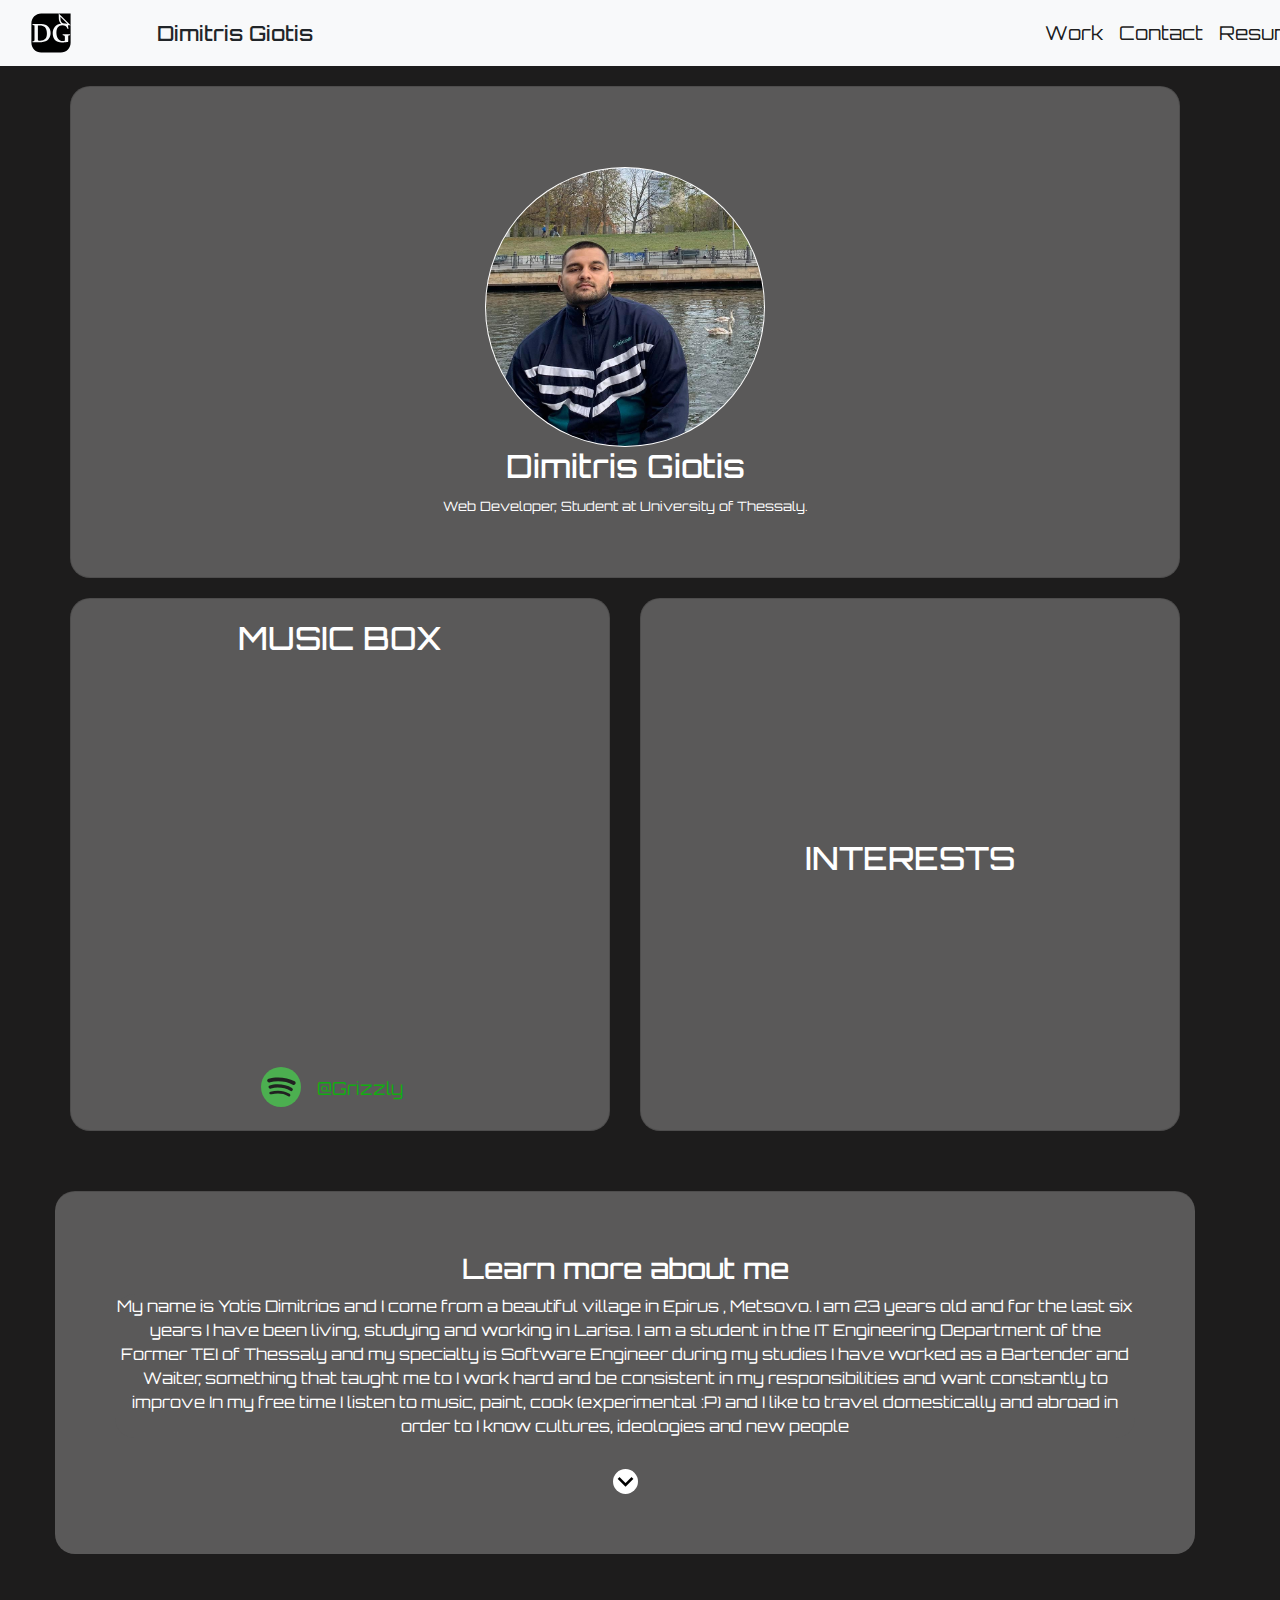
==== commit c51ca212: "layout ready" ====
--- a/index.html
+++ b/index.html
@@ -10,124 +10,124 @@
     <title>Dimitris Giotis Profile</title>
 </head>
 <body>
-    
+    <header>
         <nav class=" navbar navbar-expand-sm navbar-light bg-light">
-            <a 
-                href="#"
-                class="navbar-brand">
-                <img class="d-inline-block align-top"
-                     src="logo.svg"
-                     height="40px"
-                     width="40px"/>
-                     
-            </a>
-            <h3 style="font-size: 1.3em; margin-bottom: 0;">Dimitris Giotis</h3>
-            <button class="navbar-toggler" type="button" data-toggle="collapse" data-target="#navbarToggler"aria-controls="navbarToggler" aria-expanded="false" aria-label="Toggle navigation">
-                <span class="navbar-toggler-icon"> </span>
-            </button>
-            <div id="MyClockDisplay" class="clock d-none d-xl-block " style="justify-content:bottom" onload="showTime()">
+            <div class="col-xl-9 col-lg-8 col-md-6" style="justify-content:left; align-items:center; display: inline-flex;">
+                <a href="#"class="navbar-brand  d-inline d-xs-block">
+                    <img class="d-inline-block align-top"
+                        src="logo.svg"
+                        height="40px"
+                        width="40px"
+                    />              
+                </a>
+                <h3 style="font-size: 1.3em; margin-bottom: 0; padding-left: 70px; justify-self: center;" >Dimitris Giotis</h3>
             </div>
-            <div class="collapse navbar-collapse" id="navbarToggler">
-                <ul class="navbar-nav mr-auto mt-2 mt-lg-0">
-                    <li class="nav-item active" id="Work">
-                        <a href="#" class="nav-link active">Work</a>
-                    </li>
-                    <li class="nav-item active"id="Contact">
-                        <a href="#" class="nav-link active Navbar__Link-toggle">Contact</a>
-                    </li>
-                    <li class="nav-item active" id="Resume">
-                        <a href="#" class="nav-link active">Resume</a>
-                    </li>
-                </ul>
+  
+            <div class="container col-xl-3 col-lg-4 col-md-6 justify-content-left">
                 
+                <button class="navbar-toggler" type="button" onclick="toggleNavbar()">
+                    <span class="navbar-toggler-icon"></span>
+                </button>
+               
+                <div class="collapse navbar-collapse align-left" id="navbarNav">
+                    <ul class="navbar-nav">
+                        <li class="nav-item">
+                            <a href="#" class="nav-link active">Work</a>
+                        </li>
+                        <li class="nav-item">
+                            <a href="#" class="nav-link active">Contact</a>
+                        </li><li class="nav-item">
+                            <a href="#" class="nav-link active">Resume</a>
+                        </li>
+                    </ul>
+                </div>
             </div>
         </nav>
+    </header>
 
+    <div class="card-deck justify-content-center">
+        <div class="container">
 
+            <!-- CARDS -->
 
-        <div class="card-deck justify-content-center">
-            <div class="container">
-
-                <!-- CARDS -->
-
-                <div class="row">
-                    <!-- PROFILE CARD-->
-                    <div class="card col-xl-12 col-lg-12 col-md-12 col-sm-12 col-12">
-                        <div class="card-body profile">
-                            <img src="images/profile pic.jpg" class="card-img fluid">
-                            <h3 class="card-title">Dimitris Giotis</h3>
-                            <p class="card-text">Web Developer, Student at University of Thessaly.</p>
-                            
-                           
-                        </div>            
-                    </div>
-
-                </div>
-                <div class="row">
-                     <!-- MUSIC BOX CARD-->
-                    <div class="card nopad col-xl-6 col-lg-6 col-md-6 col-sm-12 col-12">
+            <div class="row">
+                <!-- PROFILE CARD-->
+                <div class="card col-xl-12 col-lg-12 col-md-12 col-sm-12 col-12">
+                    <div class="card-body profile">
+                        <img src="images/profile pic.jpg" class="card-img fluid">
+                        <h3 class="card-title">Dimitris Giotis</h3>
+                        <p class="card-text">Web Developer, Student at University of Thessaly.</p>
                         
-                        <div >
-                            <span class=" row mb-title justify-content-center text-align-center ">
-                                <h3 class="card-title  justify-content-center text-align-center">MUSIC BOX</h3>
-                            </span>
-                            <iframe style="border-radius:12px" src="https://open.spotify.com/embed/playlist/4RZ4Qv1exTh0uZC0K8ZBBY?utm_source=generator" width="100%" height="352" frameBorder="0" allowfullscreen="" allow="autoplay; clipboard-write; encrypted-media; fullscreen; picture-in-picture" loading="lazy"></iframe>
-                            <span class="row mb-title justify-content-center text-align-center">
-                                <svg xmlns="http://www.w3.org/2000/svg" enable-background="new 0 0 24 24" viewBox="0 0 24 24" id="spotify" height="40px">
-                                    <circle cx="12" cy="12" r="12" fill="#4caf50">
-
-                                    </circle>
-                                    <path fill="#212121" d="M16.872 17.656v.001c-.203 0-.329-.063-.518-.174-3.019-1.82-6.532-1.896-10.002-1.185-.189.049-.436.126-.576.126-.47 0-.765-.373-.765-.765 0-.499.295-.736.659-.813 3.963-.875 8.013-.798 11.467 1.268.295.189.47.358.47.798 0 .438-.344.744-.735.744zM18.175 14.483h-.001c-.252 0-.421-.111-.596-.203-3.025-1.79-7.533-2.512-11.545-1.423-.232.063-.358.126-.576.126-.518 0-.938-.421-.938-.938s.252-.861.75-1.001c1.345-.378 2.719-.659 4.732-.659 3.14 0 6.174.779 8.565 2.202.392.232.547.533.547.953-.005.521-.411.943-.938.943zM4.548 6.998c1.703-.499 3.61-.735 5.686-.735 3.532 0 7.234.735 9.939 2.313.378.218.624.518.624 1.093 0 .658-.533 1.127-1.122 1.127l-.001-.001c-.252 0-.407-.063-.625-.189-3.444-2.056-9.605-2.549-13.591-1.436-.175.048-.393.125-.625.125-.639 0-1.127-.499-1.127-1.142 0-.657.407-1.029.842-1.155z">
-
-                                    </path>
-                                </svg>
-                                <a href="https://open.spotify.com/user/dgiotis21?si=db051a9698024f7e" class="Grizzly nav-link active">
-                                    @Grizzly
-                                </a>
-                            </span>
-                        </div>  
-                    </div>
-
-                    <!-- INTERESTS BOX-->
-                    <div class="interests-box card justify-content-center col-xl-6 col-lg-6 col-md-6 col-sm-12 " width="100%">
-                        <div>
-                            <h3 class="card-title justify-content-center text-align-center">INTERESTS</h3>
-                        </div>
-                    </div>
-                </div>
-                
-                <div class="row justify-content-center">
-                    <div class="card-footer col-12" style="border-radius: 20px;">
-                        <h3>Learn more about me</h3>   
-
-                       
-                       
-                        <p class="card-text-info" id="inf">
-                            My name is Yotis Dimitrios and I come from a beautiful village in Epirus
-                            , Metsovo. I am 23 years old and for the last six years I have been living, studying and working in
-                            Larisa. I am a student in the IT Engineering Department of the Former TEI
-                            of Thessaly and my specialty is Software Engineer
-                            during my studies I have worked as a Bartender and Waiter, something that taught me to
-                            I work hard and be consistent in my responsibilities and want constantly
-                            to improve In my free time I listen to music, paint, cook
-                            (experimental :P) and I like to travel domestically and abroad in order to
-                            I know cultures, ideologies and new people
-                        </p>
-                        <button  type="button" class="bottom-arrow ">
-                            <img src="images/down-arrow.png" >
-                        </button>
-                    </div>
-
+                        
+                    </div>            
                 </div>
 
             </div>
+            <div class="row">
+                    <!-- MUSIC BOX CARD-->
+                <div class="card nopad col-xl-6 col-lg-6 col-md-6 col-sm-12 col-12">
+                    
+                    <div >
+                        <span class=" row mb-title justify-content-center text-align-center ">
+                            <h3 class="card-title  justify-content-center text-align-center">MUSIC BOX</h3>
+                        </span>
+                        <iframe style="border-radius:12px" src="https://open.spotify.com/embed/playlist/4RZ4Qv1exTh0uZC0K8ZBBY?utm_source=generator" width="100%" height="352" frameBorder="0" allowfullscreen="" allow="autoplay; clipboard-write; encrypted-media; fullscreen; picture-in-picture" loading="lazy"></iframe>
+                        <span class="row mb-title justify-content-center text-align-center">
+                            <svg xmlns="http://www.w3.org/2000/svg" enable-background="new 0 0 24 24" viewBox="0 0 24 24" id="spotify" height="40px">
+                                <circle cx="12" cy="12" r="12" fill="#4caf50">
+
+                                </circle>
+                                <path fill="#212121" d="M16.872 17.656v.001c-.203 0-.329-.063-.518-.174-3.019-1.82-6.532-1.896-10.002-1.185-.189.049-.436.126-.576.126-.47 0-.765-.373-.765-.765 0-.499.295-.736.659-.813 3.963-.875 8.013-.798 11.467 1.268.295.189.47.358.47.798 0 .438-.344.744-.735.744zM18.175 14.483h-.001c-.252 0-.421-.111-.596-.203-3.025-1.79-7.533-2.512-11.545-1.423-.232.063-.358.126-.576.126-.518 0-.938-.421-.938-.938s.252-.861.75-1.001c1.345-.378 2.719-.659 4.732-.659 3.14 0 6.174.779 8.565 2.202.392.232.547.533.547.953-.005.521-.411.943-.938.943zM4.548 6.998c1.703-.499 3.61-.735 5.686-.735 3.532 0 7.234.735 9.939 2.313.378.218.624.518.624 1.093 0 .658-.533 1.127-1.122 1.127l-.001-.001c-.252 0-.407-.063-.625-.189-3.444-2.056-9.605-2.549-13.591-1.436-.175.048-.393.125-.625.125-.639 0-1.127-.499-1.127-1.142 0-.657.407-1.029.842-1.155z">
+
+                                </path>
+                            </svg>
+                            <a href="https://open.spotify.com/user/dgiotis21?si=db051a9698024f7e" class="Grizzly nav-link active">
+                                @Grizzly
+                            </a>
+                        </span>
+                    </div>  
+                </div>
+
+                <!-- INTERESTS BOX-->
+                <div class="interests-box card justify-content-center col-xl-6 col-lg-6 col-md-6 col-sm-12 " width="100%">
+                    <div>
+                        <h3 class="card-title justify-content-center text-align-center">INTERESTS</h3>
+                    </div>
+                </div>
+            </div>
             
-            
-            
-            
+            <div class="row justify-content-center">
+                <div class="card-footer col-12" style="border-radius: 20px;">
+                    <h3>Learn more about me</h3>   
+
+                    
+                    
+                    <p class="card-text-info" id="inf">
+                        My name is Yotis Dimitrios and I come from a beautiful village in Epirus
+                        , Metsovo. I am 23 years old and for the last six years I have been living, studying and working in
+                        Larisa. I am a student in the IT Engineering Department of the Former TEI
+                        of Thessaly and my specialty is Software Engineer
+                        during my studies I have worked as a Bartender and Waiter, something that taught me to
+                        I work hard and be consistent in my responsibilities and want constantly
+                        to improve In my free time I listen to music, paint, cook
+                        (experimental :P) and I like to travel domestically and abroad in order to
+                        I know cultures, ideologies and new people
+                    </p>
+                    <button  type="button" class="bottom-arrow ">
+                        <img src="images/down-arrow.png" >
+                    </button>
+                </div>
+
+            </div>
+
         </div>
         
+        
+        
+        
+    </div>
     
+
     <script src="script.js"></script>
 </body>
 </html>--- a/styles.css
+++ b/styles.css
@@ -8,21 +8,22 @@
 body{
     background-color: #1d1c1c; 
  }
+ header{
+    overflow:hidden;
+ }
 
-/* 
-#navbarToggler{
-    justify-items: center;
-    justify-content: right;
-}
-
-#navbarToggler:hover{
-    color: blueviolet;
-} */
+/* NAVIGATION BAR */
 
 .navbar-nav{
+   
     display: flex;
+    float: left;
+    margin-left: 70px;
     font-size: 1.2em;
 }
+ .navbar-toggler{
+    right: 0;
+ }
 
 .clock {
     position: absolute;
@@ -35,6 +36,10 @@
     letter-spacing: 7px;
     
 }
+
+
+
+
 .card-text{
     font-size: small;
 }
@@ -118,7 +123,7 @@
 
 .card-img{
     height: 280px;
-    width: 100%;
+    max-width: 280px;
     border-radius: 50%;
     background: #fff;
     padding: 1px;
